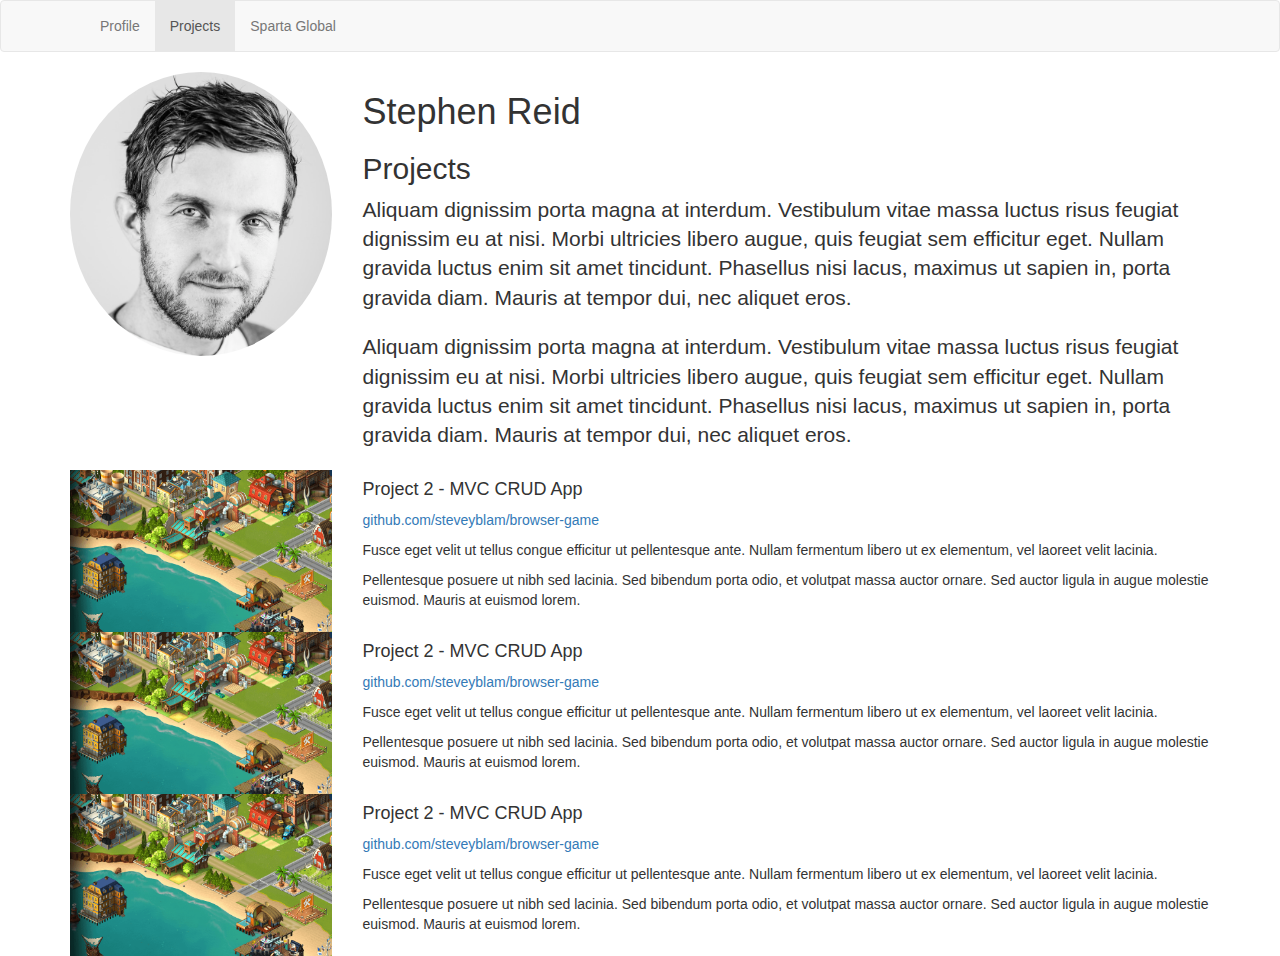
==== projects.html @ c29f5ade "initial commit" ====
<!DOCTYPE html>
<html lang="en">
<head>
  <title>Projects</title>
  <meta name="viewport" content="width=device-width, initial-scale=1.0, maximum-scale=1.0, user-scalable=no">
  <script
    src="https://code.jquery.com/jquery-3.2.1.slim.min.js"
    integrity="sha256-k2WSCIexGzOj3Euiig+TlR8gA0EmPjuc79OEeY5L45g="
    crossorigin="anonymous"></script>
  <script type="text/javascript" src="https://maxcdn.bootstrapcdn.com/bootstrap/3.3.7/js/bootstrap.min.js"></script>
  
  <link rel="stylesheet" type="text/css" href="https://maxcdn.bootstrapcdn.com/bootstrap/3.3.7/css/bootstrap.min.css">
  <link href="https://fonts.googleapis.com/css?family=Raleway" rel="stylesheet">
  <link rel="icon" type="image/png" sizes="32x32" href="images/favicon.png">
</head>
<body>
  <nav class="navbar navbar-default" role="navigation">
    <div class="container">
      <div class="navbar-header">
        <button type="button" class="navbar-toggle" data-toggle="collapse" data-target="#bs-example-navbar-collapse-1">
          <span class="sr-only">Toggle navigation</span>
          <span class="icon-bar"></span>
          <span class="icon-bar"></span>
          <span class="icon-bar"></span>
        </button>
        <a class="navbar-brand" href="https://www.spartaglobal.com/"><img id="logo" src="images/sparta-global-logo-white.svg"></a>
      </div>

      <div class="collapse navbar-collapse">
        <ul class="nav navbar-nav">
          <li>
            <a href="index.html">Profile</a>
          </li>
          <li class="active">
            <a href="projects.html">Projects</a>
          </li>
          <li>
            <a href="https://www.spartaglobal.com/">Sparta Global</a>
          </li>
        </ul>
      </div>
    </div>
  </nav>
  <div class="container">
    <div class="row" id="hero">
      <div class="col-sm-3" id="bio">
        <div id="headshot">
          <img src="images/headshot.jpg" class="img-circle img-responsive">
        </div>
      </div>

      <div class="col-sm-9">
          <h1>Stephen Reid</h1>
          <h2>Projects</h2>

          <p class="lead">Aliquam dignissim porta magna at interdum. Vestibulum vitae massa luctus risus feugiat dignissim eu at nisi. Morbi ultricies libero augue, quis feugiat sem efficitur eget. Nullam gravida luctus enim sit amet tincidunt. Phasellus nisi lacus, maximus ut sapien in, porta gravida diam. Mauris at tempor dui, nec aliquet eros.</p>

          <p class="lead">Aliquam dignissim porta magna at interdum. Vestibulum vitae massa luctus risus feugiat dignissim eu at nisi. Morbi ultricies libero augue, quis feugiat sem efficitur eget. Nullam gravida luctus enim sit amet tincidunt. Phasellus nisi lacus, maximus ut sapien in, porta gravida diam. Mauris at tempor dui, nec aliquet eros.</p>
      </div>
    </div>

    <div class="row">
      <div class="col-sm-3 screenshot">
        <img src="images/project-1-screenshot.png" class="img-responsive"/>
      </div>
      <div class="col-sm-9">
        <h4>Project 2 - MVC CRUD App</h4>
        <p><a href="#">github.com/steveyblam/browser-game</a></p>
        <p>Fusce eget velit ut tellus congue efficitur ut pellentesque ante. Nullam fermentum libero ut ex elementum, vel laoreet velit lacinia.</p>
        <p>Pellentesque posuere ut nibh sed lacinia. Sed bibendum porta odio, et volutpat massa auctor ornare. Sed auctor ligula in augue molestie euismod. Mauris at euismod lorem.</p>
      </div>
    </div>

    <div class="row">
      <div class="col-sm-3 screenshot">
        <img src="images/project-1-screenshot.png" class="img-responsive"/>
      </div>
      <div class="col-sm-9">
        <h4>Project 2 - MVC CRUD App</h4>
        <p><a href="#">github.com/steveyblam/browser-game</a></p>
        <p>Fusce eget velit ut tellus congue efficitur ut pellentesque ante. Nullam fermentum libero ut ex elementum, vel laoreet velit lacinia.</p>
        <p>Pellentesque posuere ut nibh sed lacinia. Sed bibendum porta odio, et volutpat massa auctor ornare. Sed auctor ligula in augue molestie euismod. Mauris at euismod lorem.</p>
      </div>
    </div>

    <div class="row">
      <div class="col-sm-3 screenshot">
        <img src="images/project-1-screenshot.png" class="img-responsive"/>
      </div>
      <div class="col-sm-9">
        <h4>Project 2 - MVC CRUD App</h4>
        <p><a href="#">github.com/steveyblam/browser-game</a></p>
        <p>Fusce eget velit ut tellus congue efficitur ut pellentesque ante. Nullam fermentum libero ut ex elementum, vel laoreet velit lacinia.</p>
        <p>Pellentesque posuere ut nibh sed lacinia. Sed bibendum porta odio, et volutpat massa auctor ornare. Sed auctor ligula in augue molestie euismod. Mauris at euismod lorem.</p>
      </div>
    </div>
  </div>
</body>
</html>
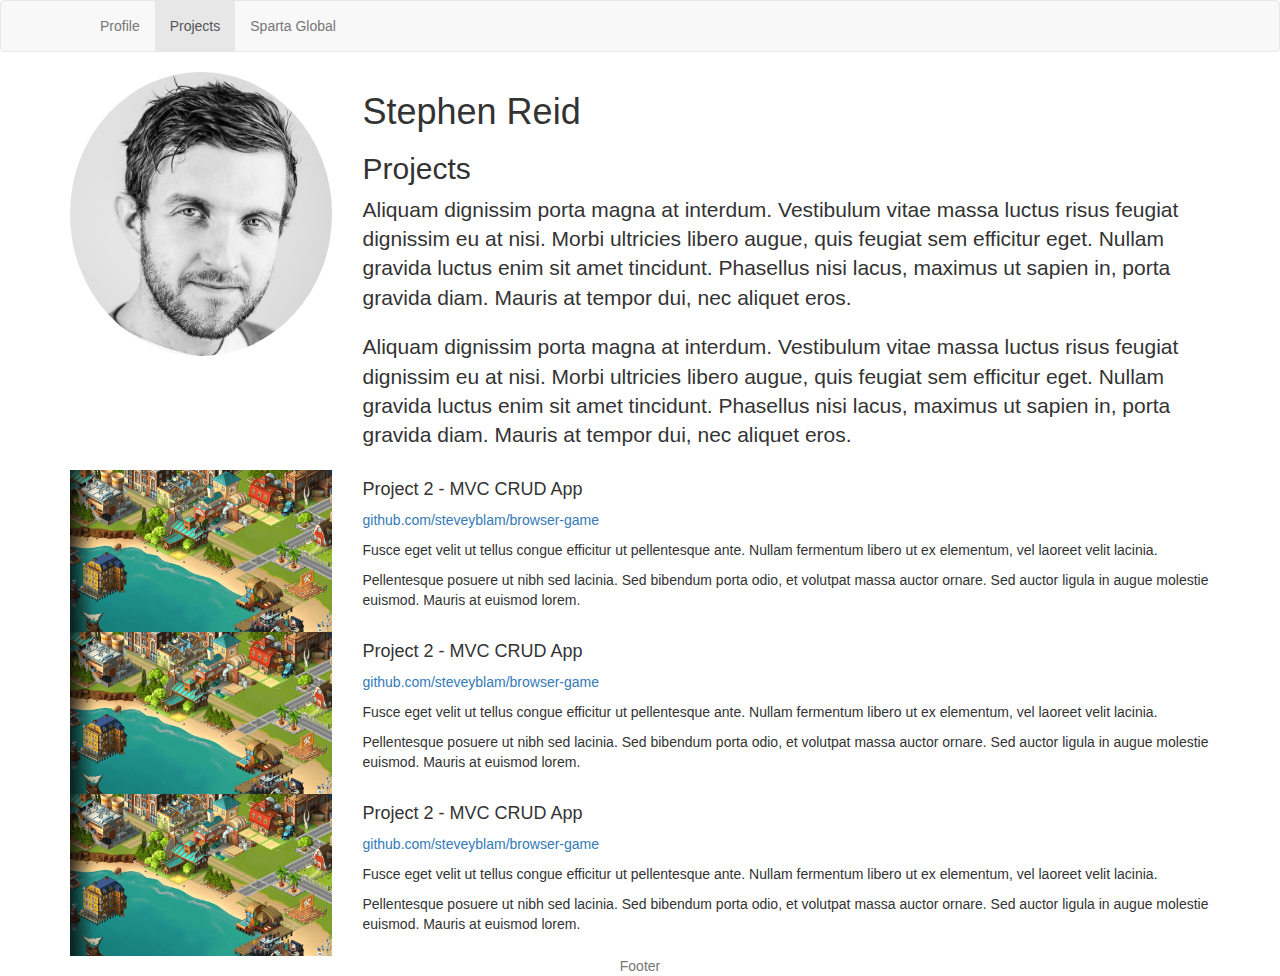
==== commit 98387c23: "Changed the Education section into a table format, final year project description, footer and logo i" ====
--- a/projects.html
+++ b/projects.html
@@ -8,7 +8,7 @@
     integrity="sha256-k2WSCIexGzOj3Euiig+TlR8gA0EmPjuc79OEeY5L45g="
     crossorigin="anonymous"></script>
   <script type="text/javascript" src="https://maxcdn.bootstrapcdn.com/bootstrap/3.3.7/js/bootstrap.min.js"></script>
-  
+
   <link rel="stylesheet" type="text/css" href="https://maxcdn.bootstrapcdn.com/bootstrap/3.3.7/css/bootstrap.min.css">
   <link href="https://fonts.googleapis.com/css?family=Raleway" rel="stylesheet">
   <link rel="icon" type="image/png" sizes="32x32" href="images/favicon.png">
@@ -95,5 +95,8 @@
       </div>
     </div>
   </div>
+  <footer class="footer">
+    <span class="text-muted"><center>Footer</center></span>
+</footer>
 </body>
-</html>+</html>
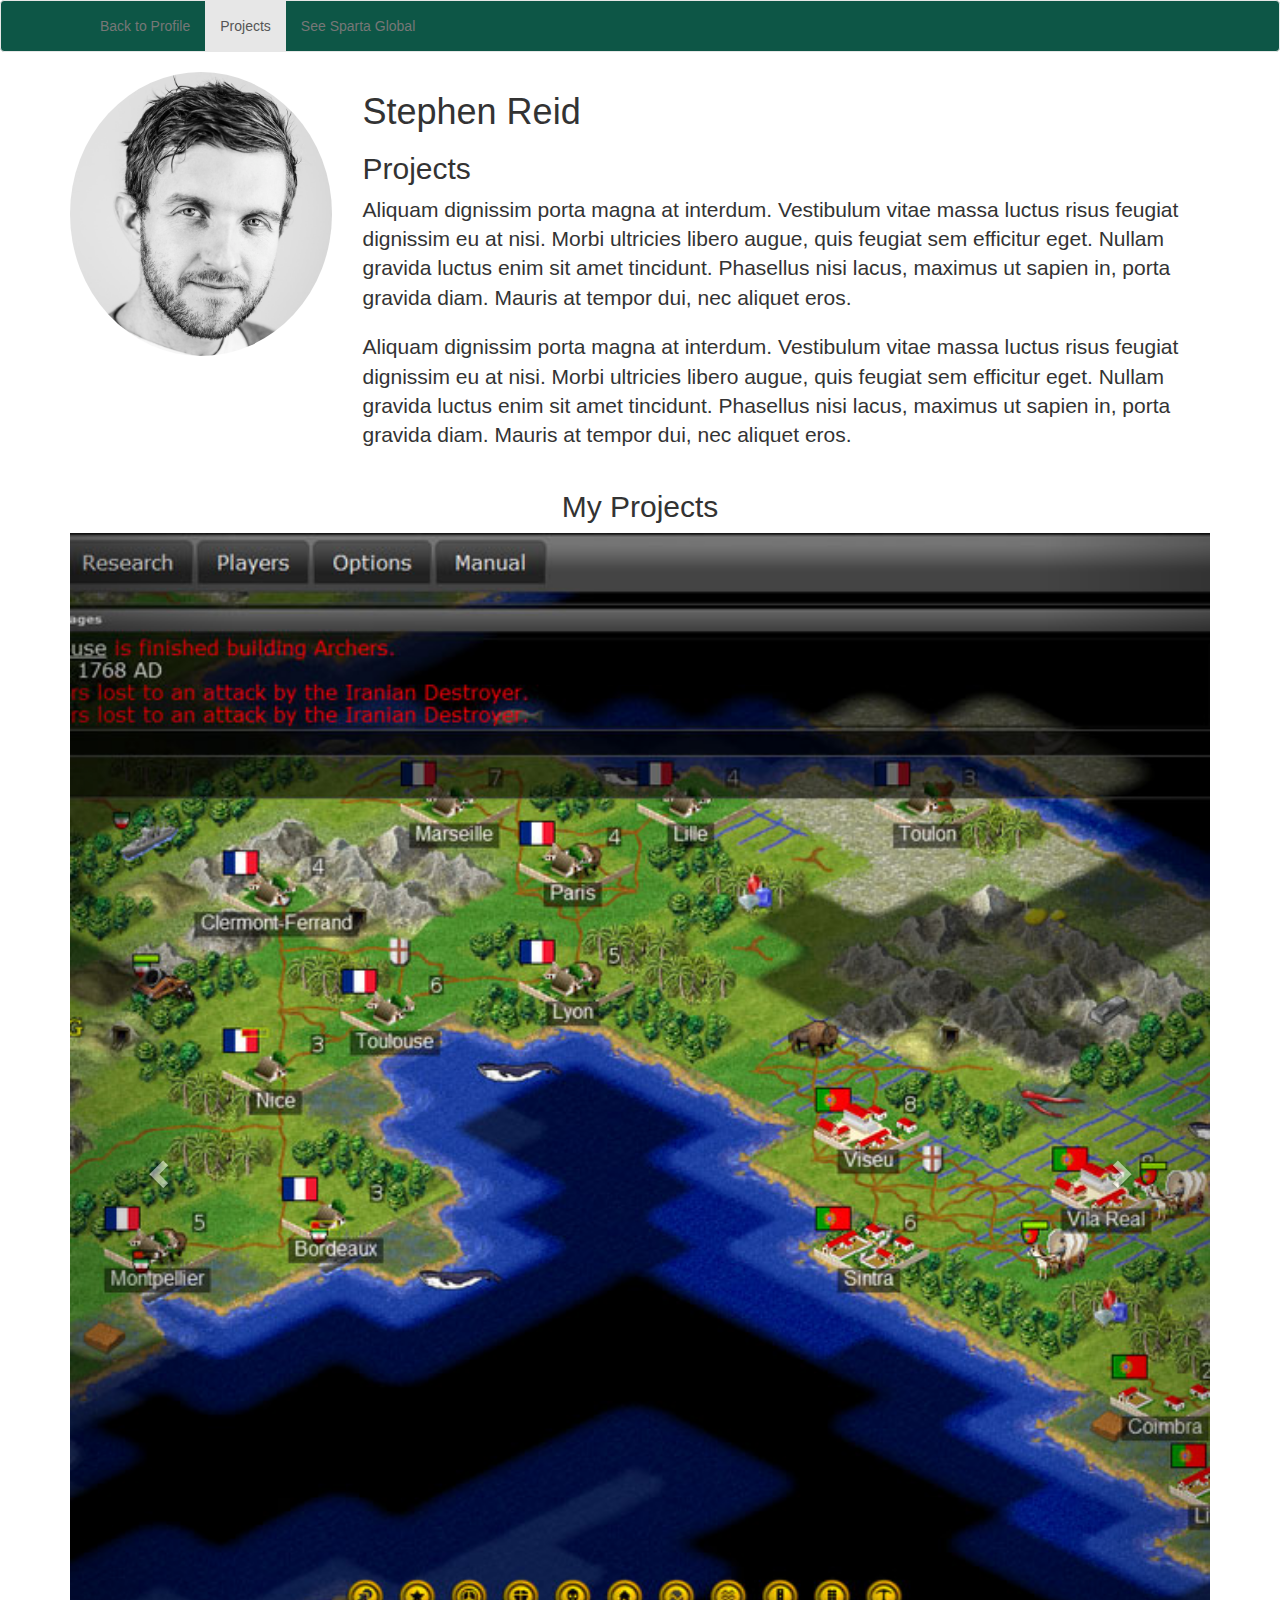
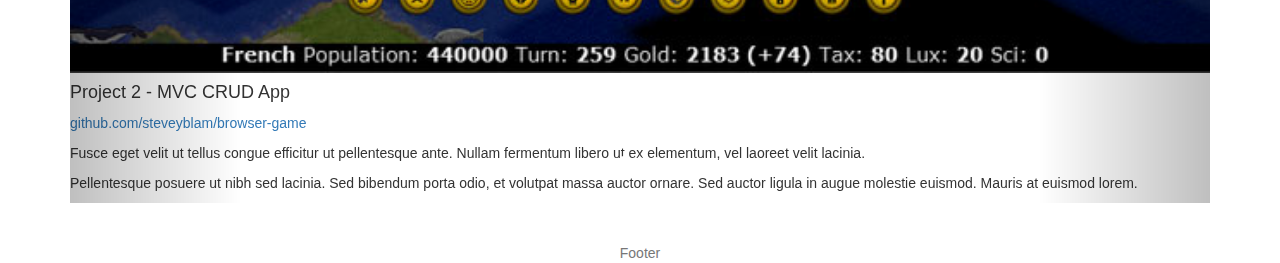
==== commit 19b505d4: "Placed description inside carousel made links to sparta global open in new tab" ====
--- a/projects.html
+++ b/projects.html
@@ -12,6 +12,7 @@
   <link rel="stylesheet" type="text/css" href="https://maxcdn.bootstrapcdn.com/bootstrap/3.3.7/css/bootstrap.min.css">
   <link href="https://fonts.googleapis.com/css?family=Raleway" rel="stylesheet">
   <link rel="icon" type="image/png" sizes="32x32" href="images/favicon.png">
+  <link rel="stylesheet" href="./css/style.css">
 </head>
 <body>
   <nav class="navbar navbar-default" role="navigation">
@@ -29,13 +30,13 @@
       <div class="collapse navbar-collapse">
         <ul class="nav navbar-nav">
           <li>
-            <a href="index.html">Profile</a>
+            <a href="index.html">Back to Profile</a>
           </li>
           <li class="active">
             <a href="projects.html">Projects</a>
           </li>
           <li>
-            <a href="https://www.spartaglobal.com/">Sparta Global</a>
+            <a href="https://www.spartaglobal.com/" target="_blank">See Sparta Global</a>
           </li>
         </ul>
       </div>
@@ -59,11 +60,40 @@
       </div>
     </div>
 
-    <div class="row">
-      <div class="col-sm-3 screenshot">
-        <img src="images/project-1-screenshot.png" class="img-responsive"/>
+  <div class="row">
+
+
+
+  <div class="container">
+  <center><h2>My Projects</h2></center>
+  <div id="myCarousel" class="carousel slide" data-ride="carousel">
+    <!-- Indicators -->
+    <ol class="carousel-indicators">
+      <li data-target="#myCarousel" data-slide-to="0" class="active"></li>
+      <li data-target="#myCarousel" data-slide-to="1"></li>
+      <li data-target="#myCarousel" data-slide-to="2"></li>
+    </ol>
+
+    <!-- Wrapper for slides -->
+    <div class="carousel-inner">
+      <div class="item active">
+        <img src="images/project-1-screenshot.jpg" alt="Los Angeles" style="width:100%;">
+        <h4>Project 2 - MVC CRUD App</h4>
+        <p><a href="#">github.com/steveyblam/browser-game</a></p>
+        <p>Fusce eget velit ut tellus congue efficitur ut pellentesque ante. Nullam fermentum libero ut ex elementum, vel laoreet velit lacinia.</p>
+        <p>Pellentesque posuere ut nibh sed lacinia. Sed bibendum porta odio, et volutpat massa auctor ornare. Sed auctor ligula in augue molestie euismod. Mauris at euismod lorem.</p>
       </div>
-      <div class="col-sm-9">
+
+      <div class="item">
+        <img src="images/project-1-screenshot.png" alt="Chicago" style="width:100%;">
+        <h4>Project 2 - MVC CRUD App</h4>
+        <p><a href="#">github.com/steveyblam/browser-game</a></p>
+        <p>Fusce eget velit ut tellus congue efficitur ut pellentesque ante. Nullam fermentum libero ut ex elementum, vel laoreet velit lacinia.</p>
+        <p>Pellentesque posuere ut nibh sed lacinia. Sed bibendum porta odio, et volutpat massa auctor ornare. Sed auctor ligula in augue molestie euismod. Mauris at euismod lorem.</p>
+      </div>
+
+      <div class="item">
+        <img src="images/project-1-screenshot.jpg" alt="New york" style="width:100%;">
         <h4>Project 2 - MVC CRUD App</h4>
         <p><a href="#">github.com/steveyblam/browser-game</a></p>
         <p>Fusce eget velit ut tellus congue efficitur ut pellentesque ante. Nullam fermentum libero ut ex elementum, vel laoreet velit lacinia.</p>
@@ -71,30 +101,56 @@
       </div>
     </div>
 
-    <div class="row">
-      <div class="col-sm-3 screenshot">
-        <img src="images/project-1-screenshot.png" class="img-responsive"/>
-      </div>
-      <div class="col-sm-9">
-        <h4>Project 2 - MVC CRUD App</h4>
-        <p><a href="#">github.com/steveyblam/browser-game</a></p>
-        <p>Fusce eget velit ut tellus congue efficitur ut pellentesque ante. Nullam fermentum libero ut ex elementum, vel laoreet velit lacinia.</p>
-        <p>Pellentesque posuere ut nibh sed lacinia. Sed bibendum porta odio, et volutpat massa auctor ornare. Sed auctor ligula in augue molestie euismod. Mauris at euismod lorem.</p>
-      </div>
+    <!-- Left and right controls -->
+    <a class="left carousel-control" href="#myCarousel" data-slide="prev">
+      <span class="glyphicon glyphicon-chevron-left"></span>
+      <span class="sr-only">Previous</span>
+    </a>
+    <a class="right carousel-control" href="#myCarousel" data-slide="next">
+      <span class="glyphicon glyphicon-chevron-right"></span>
+      <span class="sr-only">Next</span>
+    </a>
+  </div>
+
+  <br><br>
+
+  <!--<div class="container">
+
+  <div class="row">
+    <div class="col-sm-4">
     </div>
 
-    <div class="row">
-      <div class="col-sm-3 screenshot">
-        <img src="images/project-1-screenshot.png" class="img-responsive"/>
-      </div>
-      <div class="col-sm-9">
-        <h4>Project 2 - MVC CRUD App</h4>
-        <p><a href="#">github.com/steveyblam/browser-game</a></p>
-        <p>Fusce eget velit ut tellus congue efficitur ut pellentesque ante. Nullam fermentum libero ut ex elementum, vel laoreet velit lacinia.</p>
-        <p>Pellentesque posuere ut nibh sed lacinia. Sed bibendum porta odio, et volutpat massa auctor ornare. Sed auctor ligula in augue molestie euismod. Mauris at euismod lorem.</p>
-      </div>
-    </div>
+  <h4>Project 2 - MVC CRUD App</h4>
+  <p><a href="#">github.com/steveyblam/browser-game</a></p>
+  <p>Fusce eget velit ut tellus congue efficitur ut pellentesque ante. Nullam fermentum libero ut ex elementum, vel laoreet velit lacinia.</p>
+  <p>Pellentesque posuere ut nibh sed lacinia. Sed bibendum porta odio, et volutpat massa auctor ornare. Sed auctor ligula in augue molestie euismod. Mauris at euismod lorem.</p>
+</div>
+
+<div class="row">
+  <div class="col-sm-4">
   </div>
+
+<h4>Project 2 - MVC CRUD App</h4>
+<p><a href="#">github.com/steveyblam/browser-game</a></p>
+<p>Fusce eget velit ut tellus congue efficitur ut pellentesque ante. Nullam fermentum libero ut ex elementum, vel laoreet velit lacinia.</p>
+<p>Pellentesque posuere ut nibh sed lacinia. Sed bibendum porta odio, et volutpat massa auctor ornare. Sed auctor ligula in augue molestie euismod. Mauris at euismod lorem.</p>
+</div>
+
+<div class="row">
+  <div class="col-sm-4">
+  </div>
+
+<h4>Project 2 - MVC CRUD App</h4>
+<p><a href="#">github.com/steveyblam/browser-game</a></p>
+<p>Fusce eget velit ut tellus congue efficitur ut pellentesque ante. Nullam fermentum libero ut ex elementum, vel laoreet velit lacinia.</p>
+<p>Pellentesque posuere ut nibh sed lacinia. Sed bibendum porta odio, et volutpat massa auctor ornare. Sed auctor ligula in augue molestie euismod. Mauris at euismod lorem.</p>
+</div>
+
+</div>-->
+</div>
+</div>
+
+
   <footer class="footer">
     <span class="text-muted"><center>Footer</center></span>
 </footer>
--- a/css/style.css
+++ b/css/style.css
@@ -0,0 +1,27 @@
+nav.navbar-default{
+  background: #0d5646;
+}
+
+#skills li{
+  list-style-type: none;
+}
+
+body > nav{
+  background: #0d5646;
+}
+
+body > a > footer{
+  background: #0d5646;
+}
+
+#collapse1{
+  background-color: #0d5646;
+}
+
+body > div > div:nth-child(2) > div.col-sm-3 > div.panel-group{
+  background-color: #0d5646;
+}
+
+body > div > div:nth-child(2) > div.col-sm-3 > div.panel-group > div{
+  background-color: #0d5646;
+}
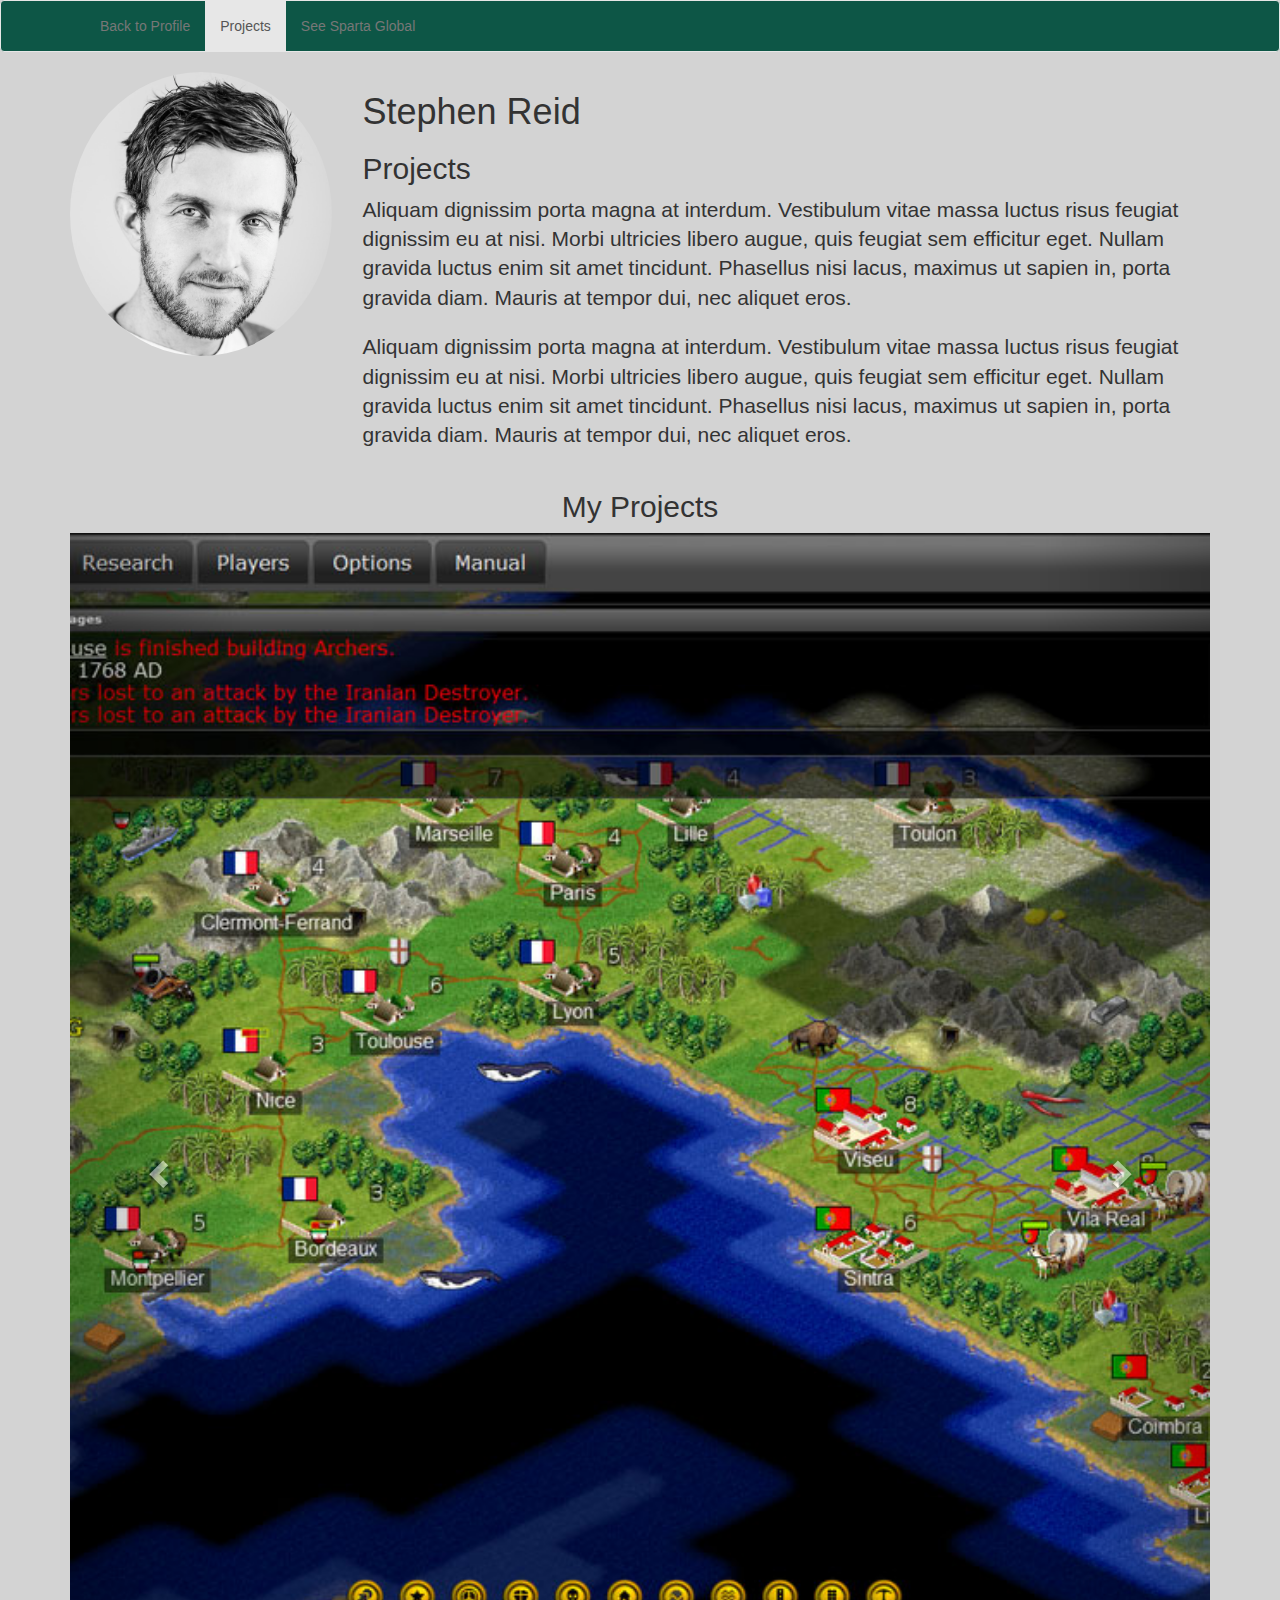
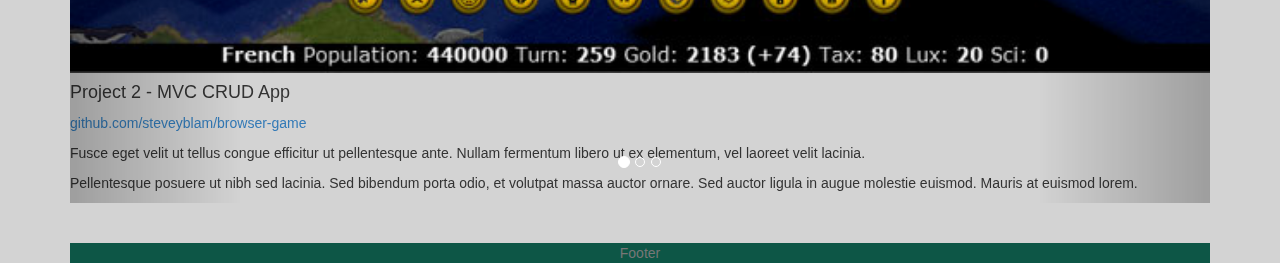
==== commit a0370a25: "Added background color to project page and change text colour to black on index page" ====
--- a/projects.html
+++ b/projects.html
@@ -14,7 +14,7 @@
   <link rel="icon" type="image/png" sizes="32x32" href="images/favicon.png">
   <link rel="stylesheet" href="./css/style.css">
 </head>
-<body>
+<body id="projects-page">
   <nav class="navbar navbar-default" role="navigation">
     <div class="container">
       <div class="navbar-header">
--- a/css/style.css
+++ b/css/style.css
@@ -25,3 +25,36 @@
 body > div > div:nth-child(2) > div.col-sm-3 > div.panel-group > div{
   background-color: #0d5646;
 }
+
+#projects-page{ background-color: #D3D3D3; }
+
+#projects-page > div > footer > span > center{
+  background: #0d5646;
+}
+@media only screen and (max-width: 765px){
+#headshot{
+  width: 350px;
+  margin auto;
+
+}
+}
+
+.experience p{
+  color: black;
+}
+
+.experience h4{
+  color: black;
+}
+
+.bio p{
+  color: black;
+}
+
+.head-educat{
+  color: black;
+}
+
+.table{
+  color: black;
+}
